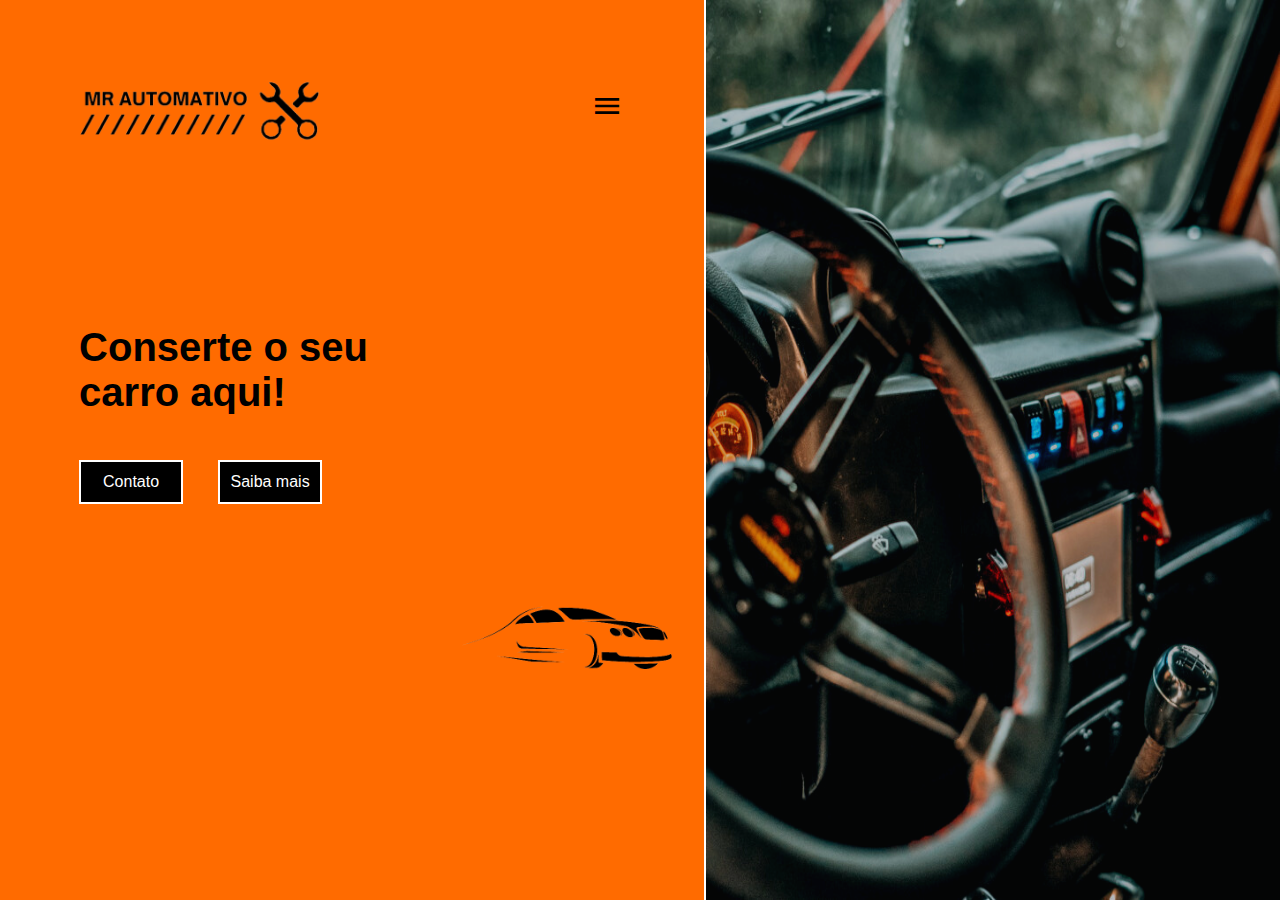
==== projeto-ana/index.html @ 4c3e14bc "segund commit" ====
<!DOCTYPE html>
<html lang="pt-br">
<head>
    <meta charset="UTF-8">
    <meta http-equiv="X-UA-Compatible" content="IE=edge">
    <meta name="viewport" content="width=device-width, initial-scale=1.0">
    <title>MR Automotivo</title>
    <link href="https://fonts.googleapis.com/css2?family=Material+Icons" rel="stylesheet">
    <link rel="stylesheet" href="estilo/pequena.css" media="all">
    <link rel="stylesheet" href="estilo/outros.css">
    <link rel="stylesheet" href="estilo/style.css" media="all">
    <link rel="shortcut icon" href="celular/favicon.ico" type="image/x-icon">
    
</head>
<body>

    <header class="flex w100">
        <div class=" order1 left w33 h100 cor02">
            <i id="burguer" class="material-icons posi-y" onclick="clickMenu()">menu</i>
        </div>
        <div class="order2 center w33 h100 cor02">
            <h1 id="titulo" class="posi-all"><p id="cor-mr">MR</p> Automotivo</h1>
        </div>
        <div class="order3 right w33 h100 cor02">
            <img src="celular/logo01.png" alt="" id="logo" class="posi-y">
        </div>   
    </header>

    <div id="superior01">
        <menu id="itens">
            <ul class="center">
                <li><a href="index.html">Home</a></li>
                <li><a href="sobre/pgsobre.html">Sobre</a></li>
                <li><a href="https://wa.me/message/Q7P6VX5EL46TH1" id="esp">Contato</a></li>
        </menu>
    </div>

    <div id="superior02">
        <menu id="itens2">
            <ul class="center">
                <li><a href="index.html">Home</a></li>
                <li><a href="sobre/pgsobre.html">Sobre</a></li>
                <li><a href="https://wa.me/message/Q7P6VX5EL46TH1" id="esp">Contato</a></li>
                <li><span id="esp2"></span></li>
            </ul>
        </menu>
    </div>

    <main>
        <!--Código para celular-->
        <article id="art1">
            <aside id="art1fundo">
                <h2 id="art1titulo">Conserte o seu <p id="carro">carro</p> aqui!</h2>
            </aside>
        </article>
        
        <section id="paginas">
            <aside class="linkspg">
                <a href="https://wa.me/message/Q7P6VX5EL46TH1" id="pg1" class="paglinks">
                    <p class="tpaginas">Contato</p>
                </a>
            </aside>

            <aside class="linkspg">
                <a href="sobre/pgsobre.html" id="pg2" class="paglinks">
                    <p class="tpaginas">Informações</p>
                </a>
            </aside>
        </section>

        <article id="art2">
                <img src="celular/ft4.png" alt="f1" id="f1">
        </article>

        <article id="contato">
            <h3 class="cta">Entre em contato!</h3>
            <p><a href="https://wa.me/message/Q7P6VX5EL46TH1">Contato</a></p>
        </article>
    </main>

    <footer>
        <p>Oficina Mecânica</p>
    </footer>

        <!--Código para outros dispositivos -->

    <main id="outra01" class="w55 h100">
        <section id="cont" class="flex h100 w100">
            <div id="art01" class="order1 left w80 h100">
                <aside id="boxlogo" class="w100 h35">
                    <img src="outros/ft1.png" alt="" id="logo2" class="marg-left">
                </aside>

                <h1 id="titulo2">Conserte o seu carro aqui!</h1>

                <p id="txbotao1">
                    <a href="https://wa.me/message/Q7P6VX5EL46TH1" id="linkbotao1">Contato
                    </a>
                </p>

                <p id="txbotao2">
                    <a href="sobre/pgsobre.html" id="linkbotao2">Saiba mais
                    </a>
                </p>   
            </div>

            <div id="art02" class="order2 right w20 flex">

                <div id="div001" class="order1 w100 h50"> 
                    <i id="burguer2" class="material-icons w100 posi-x center marg-top" onclick="clickMenu2()">menu</i>
                </div>

                <div id="div002" class="order2 w100 h50">
                    <img src="outros/ft2.png" alt="carro" id="carro-img" class="posi-x">
                </div>

            </div>
        </section>
    </main>

    <aside id="boxright" class="w45">
        <img src="outros/ft3.png" alt="fundo1" id="fundo1">
    </aside>

    <script>
        function clickMenu() {
            if (itens.style.display == 'block') {
                itens.style.display = 'none'
            } else {
                itens.style.display = 'block'
            }
        }

        function clickMenu2() {
            let btnlink01 = document.querySelector('#txbotao1')
            let btnlink02 = document.querySelector('#txbotao2')
            if (itens2.style.display == 'block') {
                btnlink01.style.display = 'block'
                btnlink02.style.display = 'block'
                itens2.style.display = 'none'
            } else {
                btnlink01.style.display = 'none'
                btnlink02.style.display = 'none'
                itens2.style.display = 'block'
            }
        }
    </script>
</body>
</html>
---- projeto-ana/estilo/pequena.css ----
@media screen and (max-width: 800px) {
    section#cont {display: none;}
    aside#boxright {display: none;}
    main#outra01 {display: none;}
    #superior02 {
        display: none;
    }

    :root {
        --cor0: #ff5100;
        --cor1: #FFD2A8;
        --cor2: #000000;
        --cor3: #FFFFFF;
    }
    
    * {
        background-color: var(--cor0);
        font-family: sans-serif;
        margin: 0px;
        padding: 0px;
        box-sizing: border-box;
    }
    
    header {
        background: var(--cor2);
        height: 50px;
    }
    
    i#burguer {
        background-color: var(--cor2);
        color: var(--cor0);
    }
    
    h1#titulo {
        background-color: var(--cor2);
        color: var(--cor3);
        font-family: sans-serif;
        font-size: 20px;
    }

    p#cor-mr{
        display: inline-block;
        background: none;
        color: var(--cor0);
        margin-left: 0;
        margin-right: 1px;
        font-size: 20px;
        font-family: sans-serif;
    }
    
    img#logo {
        background-color: var(--cor2);
        height: 30px;
        width: 30px;
    }
    
    #itens {
        display: none;
        list-style-type: none;
    }
    
    #itens > ul > li > a {
        display: block;
        background-color: var(--cor2);
        color: var(--cor3);
        font-size: 14px;
        font-weight: bold;
        text-decoration: none;
        padding-top: 10px;
        padding-bottom: 10px;
        border-top: 2px solid var(--cor0);
    }

    #esp {
        border-bottom: 2px solid var(--cor0);
    }
    
    #itens > ul > li > a:hover {
        color: var(--cor0);
    }
    
    article#art1 {
        display: inline-block;
        height: 245px;
        width: 100%;
    }
    
    aside#art1fundo {
        display: inline-block;
        text-decoration: none;
        text-align: center;
        background: url(../celular/ft1.png) center center;
        background-size: cover;
        height: 100%;
        width: 100%;
    }
    
    h2#art1titulo {
        background: none;
        font-size: 35px;
        font-weight: bold;
        color: var(--cor3);
        position: relative;
        top: 50%;
        transform: translatey(-50%);
    }
    
    p#carro{
        display: inline-block;
        background: none;
        color: var(--cor0);
        margin-left: -2px;
        margin-right: -2px;
        font-size: 35px;
        font-weight: bold;
    }
    
    section#paginas {
        text-align: center;
        background-color: var(--cor0);
        border-top: 2px solid var(--cor3);
        margin: auto;
        height: 212px;
        width: 100%;
    }
    
    aside.linkspg {
        display: inline-block;
        height: 170px;
        width: 170px;
        margin-left: 10px;
        margin-right: 10px;
        margin-bottom: 20px;
        position: relative;
        top: 20px;
    }
    
    a.paglinks {
        display: inline-block;
        background-size: cover;
        background-position: center center;
        height: 100%;
        width: 100%;
        border-radius: 20px;
    }
    
    a#pg1 {
        background-image: url(../celular/ft2.jpg);
    }
    
    a#pg2 {
        background-image: url(../celular/ft3.png);
    }
    
    p.tpaginas {
        display: inline-block;
        background: none;
        color: var(--cor3);
        font-size: 20px;
        font-weight: bold;
        position: relative;
        top: 50%;
        transform: translateY(-50%);
    }
    
    article#art2 {
        height: 100%;
        width: 100%;
    }
    
    img#f1 {
        height: 100%;
        width: 100%;
        border-top: 2px solid var(--cor3);
        border-bottom: 2px solid var(--cor3);
    }
    
    article#contato {
        padding-top: 120px;
        padding-bottom: 140px;
    }
    
    article#contato > h3 {
        padding: 10px;
        text-align: center;
        font-size: 18px;
    }
    
    article#contato > p {
        text-align: center;
        margin-top: 20px;
        margin-bottom: 10px;
    }
    
    article#contato > p > a {
        background-color: var(--cor2);
        color: var(--cor3);
        text-decoration: none;
        padding: 15px;
        padding-left: 30px;
        padding-right: 30px;
    }
    
    article#contato > p > a:hover {
        background-color: var(--cor0);
        border: 1px solid var(--cor3);
    }
    
    footer > p {
        background-color: var(--cor2);
        color: var(--cor3);
        text-align: center;
        padding: 10px;
        border-top: 2px solid var(--cor3);
    }
    
    section#cont {display: none;}
    aside#boxright {display: none;}
    
}

@media screen and (max-width: 800px) and (min-width: 701px){

    #itens2 {
        display: none;
        margin: 0px;
    }
    
    section#paginas {
        text-align: center;
        background-color: var(--cor0);
        border-top: 2px solid var(--cor3);
        margin: auto;
        height: 332px;
        width: 100%;
    }
    
    aside.linkspg {
        display: inline-block;
        height: 250px;
        width: 250px;
        margin-left: 25px;
        margin-right: 25px;
        margin-bottom: 40px;
        position: relative;
        top: 40px;
    }
}

@media screen and (max-width: 700px) and (min-width: 601px){

    #itens2 {
        display: none;
        margin: 0px;
    }
    
    section#paginas {
        text-align: center;
        background-color: var(--cor0);
        border-top: 2px solid var(--cor3);
        margin: auto;
        height: 312px;
        width: 100%;
    }
    
    aside.linkspg {
        display: inline-block;
        height: 230px;
        width: 230px;
        margin-left: 20px;
        margin-right: 20px;
        margin-bottom: 40px;
        position: relative;
        top: 40px;
    }
}

@media screen and (max-width: 600px) and (min-width: 501px){
    #itens2 {
        display: none;
        margin: 0px;
    }
    
    section#paginas {
        text-align: center;
        background-color: var(--cor0);
        border-top: 2px solid var(--cor3);
        margin: auto;
        height: 282px;
        width: 100%;
    }
    
    aside.linkspg {
        display: inline-block;
        height: 210px;
        width: 210px;
        margin-left: 15px;
        margin-right: 15px;
        margin-bottom: 40px;
        position: relative;
        top: 40px;
    }
}

@media screen (max-width: 400px){
    h1#titulo {
        background-color: var(--cor2);
        color: var(--cor3);
        font-family: sans-serif;
        font-size: 10px;
    }
}
---- projeto-ana/estilo/outros.css ----
@media print {

}

@media screen and (min-width: 801px){
    header {display: none;}
    main {display: none;}
    footer {display: none;}
    i#burguer {display: none;}
    h1#titulo {display: none;}
    img#logo {display: none;}
    #superior01 {display: none;}

    :root {
        --cor0: #FF6B00;
        --cor1: #FFD2A8;
        --cor2: #000000;
        --cor3: #FFFFFF;
    }
    
    * {
        margin: 0px;
        padding: 0px;
        font-family: sans-serif;
    }
    
    html, body {
        height: 100%;
        width: 100%;
    }

    #itens2 {
        display: none;
        position: fixed;
        height: 100%;
        width: 200px;
    }

    #itens2 > ul > li > a {
        display: block;
        background-color: var(--cor2);
        color: var(--cor3);
        font-size: 14px;
        font-weight: bold;
        text-decoration: none;
        padding-top: 30px;
        padding-bottom: 30px;
        border-bottom: 2px solid var(--cor3);
        border-right: 2px solid var(--cor3);
    } 

    #esp2 {
        display: block;
        background-color: var(--cor2);
        color: var(--cor3);
        font-size: 14px;
        font-weight: bold;
        text-decoration: none;
        padding-top: 100%;
        padding-bottom: 100%;
        border-right: 2px solid var(--cor3);
    }
    
    #itens2 > ul > li > a:hover {
        color: var(--cor0);
    }

    main#outra01 {
        display: inline-block;
    }
    
    section#cont {
        box-sizing: border-box;
        background-color: var(--cor0);
    }
    
    aside#boxlogo{
        float: left;
        display: block;
        margin-bottom: 10px;
    }
    
    img#logo2 {
        display: inline-block;
        padding-left: 25px;
        margin-top: -10px;
        height: 240px;
        width: 240px;
    }

    h1#titulo2 {
        width: 300px;
        font-family: sans-serif;
        font-size: 40px;
        font-weight: bold;
        margin-left: 65px;
    } 
    
    p#txbotao1 {
        background-color: var(--cor2);
        text-align: center;
        height: 40px;
        width: 100px;
        margin-left: 65px;
        border: 2px solid var(--cor3);
        float: left;
        position: relative;
        top: 5%;
    }
    
    p#txbotao1:hover {
        background-color: var(--cor0);
        display: block;
    }
    
    a#linkbotao1 {
        color: var(--cor3);
        font-family: Arial, Helvetica, sans-serif;
        text-decoration: none;
        display: inline-block;
        position: relative;
        top: 50%;
        transform: translateY(-50%);
    }
    
    p#txbotao2 {
        background-color: var(--cor2);
        text-align: center;
        height: 40px;
        width: 100px;
        margin-left: 35px;
        border: 2px solid var(--cor3);
        float: left;
        position: relative;
        top: 5%;
    }
    
    p#txbotao2:hover {
        background-color: var(--cor0);
    }
    
    a#linkbotao2 {
        color: var(--cor3);
        font-family: Arial, Helvetica, sans-serif;
        text-decoration: none;
        display: inline-block;
        position: relative;
        top: 50%;
        transform: translateY(-50%);
    }

    #art02 {
        height: 100%;
        margin-left: -29px;
    }

    #div001 {
        float: left;
    }

    #burguer2 {
        font-size: 32px;
    }

    #div002 {
        float: right;
        margin-left: -40px;
    }
    
    img#carro-img {
        margin-top: 83px;
        height: 210px;
        width: 210px;
    }
    
    aside#boxright {
        box-sizing: border-box;
        background-color: var(--cor0);    
        height: 100%;
        width: 45%;
        float: right;
        border-left: 2px solid var(--cor3);
    }
    
    img#fundo1 {
        height: 100%;
        width: 100%;
        margin-bottom: -4px;
    }
}
---- projeto-ana/estilo/style.css ----
html, body {
    height: 100%;
}

.text00 {
    color: var(--cor0);
}

.text01 {
    color: var(--cor1);
}

.text02 {
    color: var(--cor2);
}

.cor00 {
    background-color: var(--cor0);
}

.cor01 {
    background-color: var(--cor1);
}

.cor02 {
    background-color: var(--cor2);
}

.h100 {
    height: 100%;
}

.h50 {
    height: 50%;
}

.h40 {
    height: 40%;
}

.h33 {
	height: 33.33333333%;
}

.h35 {
	height: 35%;
}

.w30 {
	width: 30%;
}

.w20 {
	width: 20%;
}

.w80 {
	width: 80%;
}

.w33 {
	width: 33.3%;
}

.w40 {
	width: 40%;
}

.w45{
	width: 45%;
}

.w50 {
	width: 50%;
}

.w55 {
	width: 55%;
}

.w60 {
	width: 60%;
}

.w70 {
	width: 70%;
}

.w75 {
	width: 75%;
}

.w100 {
	width: 100%;
}

.flex {
    display: flex;
    padding: 0 2%;
	margin: auto;
    flex-wrap: wrap;
}

.flex-header{
	display: flex;
    max-width: 960px;
	padding: 0 2%;
	margin: auto;
    flex-wrap: wrap;
}

.posi-y {
    position: relative;
    top: 50%;
    transform: translateY(-50%);
}

.posi-x {
    position: relative;
    left: 50%;
    transform: translateX(-50%);
}

.posi-all {
    position: relative;
    top: 50%;
    left: 50%;
    transform: translate(-50%, -50%);
}

.marg-top {
    margin-top: 90px;
}

.marg-bottom {
    margin-bottom: 0px;
}

.marg-left {
    margin-left: 40px;
}

.marg-right {
    margin-right: 0px;
}

.padd-top {
    padding-top: 0px;
}

.padd-bottom {
    padding-bottom: 0px;
}

.padd-left {
    padding-left: 0px;
}

.padd-right {
    padding-right: 0px;
}

.left{
	text-align: left;
}

.right{
	text-align: right;
}

.center{
	text-align: center;
}

.order1{
	order: 1;
}

.order2{
	order: 2;
}

.order3{
	order: 3;
}
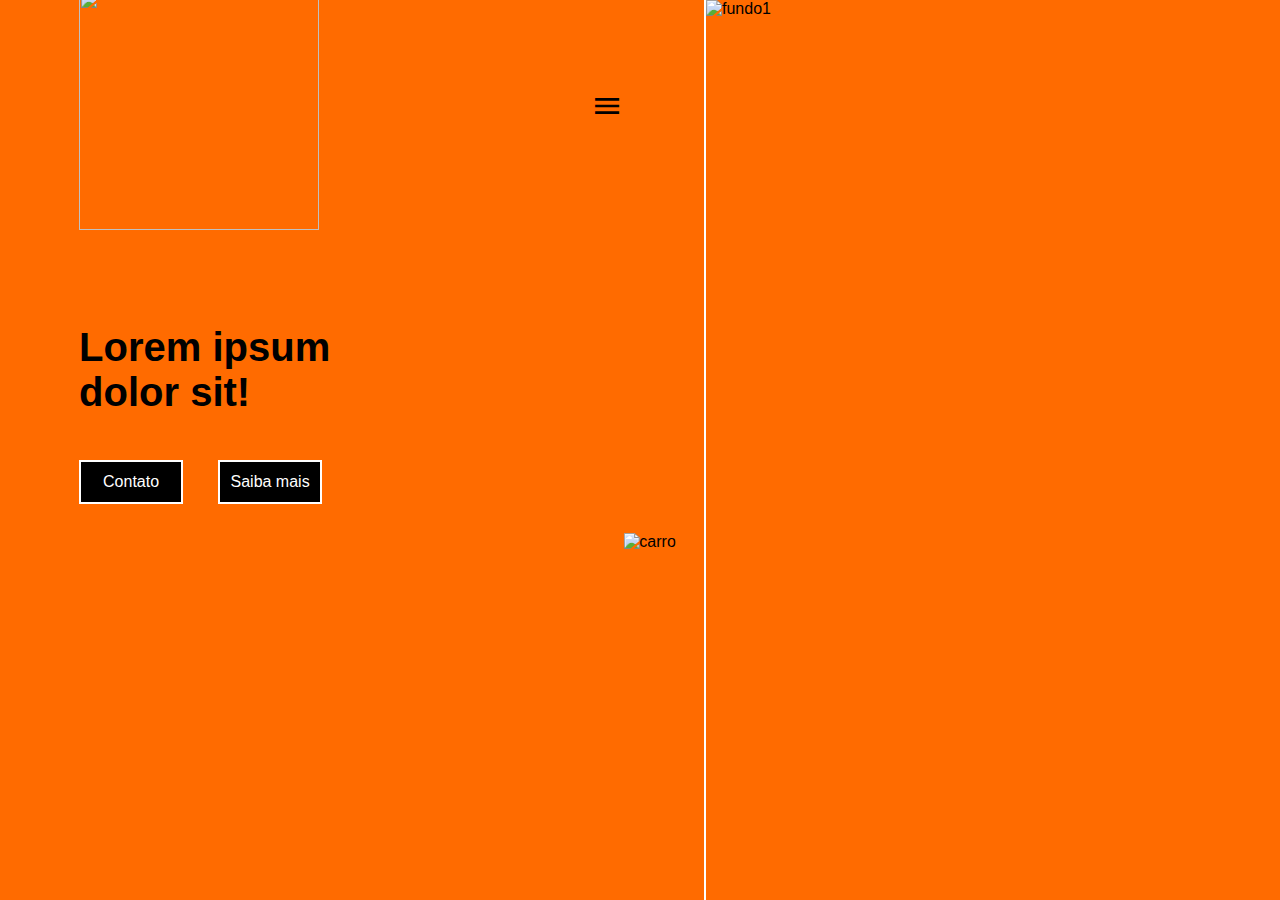
==== commit 2ab16809: "commit 3" ====
--- a/projeto-ana/index.html
+++ b/projeto-ana/index.html
@@ -4,7 +4,7 @@
     <meta charset="UTF-8">
     <meta http-equiv="X-UA-Compatible" content="IE=edge">
     <meta name="viewport" content="width=device-width, initial-scale=1.0">
-    <title>MR Automotivo</title>
+    <title>Título</title>
     <link href="https://fonts.googleapis.com/css2?family=Material+Icons" rel="stylesheet">
     <link rel="stylesheet" href="estilo/pequena.css" media="all">
     <link rel="stylesheet" href="estilo/outros.css">
@@ -19,7 +19,7 @@
             <i id="burguer" class="material-icons posi-y" onclick="clickMenu()">menu</i>
         </div>
         <div class="order2 center w33 h100 cor02">
-            <h1 id="titulo" class="posi-all"><p id="cor-mr">MR</p> Automotivo</h1>
+            <h1 id="titulo" class="posi-all">Lorem</h1>
         </div>
         <div class="order3 right w33 h100 cor02">
             <img src="celular/logo01.png" alt="" id="logo" class="posi-y">
@@ -31,7 +31,7 @@
             <ul class="center">
                 <li><a href="index.html">Home</a></li>
                 <li><a href="sobre/pgsobre.html">Sobre</a></li>
-                <li><a href="https://wa.me/message/Q7P6VX5EL46TH1" id="esp">Contato</a></li>
+                <li><a href="#" id="esp">Contato</a></li>
         </menu>
     </div>
 
@@ -40,7 +40,7 @@
             <ul class="center">
                 <li><a href="index.html">Home</a></li>
                 <li><a href="sobre/pgsobre.html">Sobre</a></li>
-                <li><a href="https://wa.me/message/Q7P6VX5EL46TH1" id="esp">Contato</a></li>
+                <li><a href="#" id="esp">Contato</a></li>
                 <li><span id="esp2"></span></li>
             </ul>
         </menu>
@@ -50,13 +50,13 @@
         <!--Código para celular-->
         <article id="art1">
             <aside id="art1fundo">
-                <h2 id="art1titulo">Conserte o seu <p id="carro">carro</p> aqui!</h2>
+                <h2 id="art1titulo">Lorem ipsum dolor sit amet consectetur?</h2>
             </aside>
         </article>
         
         <section id="paginas">
             <aside class="linkspg">
-                <a href="https://wa.me/message/Q7P6VX5EL46TH1" id="pg1" class="paglinks">
+                <a href="#" id="pg1" class="paglinks">
                     <p class="tpaginas">Contato</p>
                 </a>
             </aside>
@@ -74,12 +74,12 @@
 
         <article id="contato">
             <h3 class="cta">Entre em contato!</h3>
-            <p><a href="https://wa.me/message/Q7P6VX5EL46TH1">Contato</a></p>
+            <p><a href="#">Contato</a></p>
         </article>
     </main>
 
     <footer>
-        <p>Oficina Mecânica</p>
+        <p>Lorem ipsum dolor.</p>
     </footer>
 
         <!--Código para outros dispositivos -->
@@ -91,10 +91,10 @@
                     <img src="outros/ft1.png" alt="" id="logo2" class="marg-left">
                 </aside>
 
-                <h1 id="titulo2">Conserte o seu carro aqui!</h1>
+                <h1 id="titulo2">Lorem ipsum dolor sit!</h1>
 
                 <p id="txbotao1">
-                    <a href="https://wa.me/message/Q7P6VX5EL46TH1" id="linkbotao1">Contato
+                    <a href="#" id="linkbotao1">Contato
                     </a>
                 </p>
 
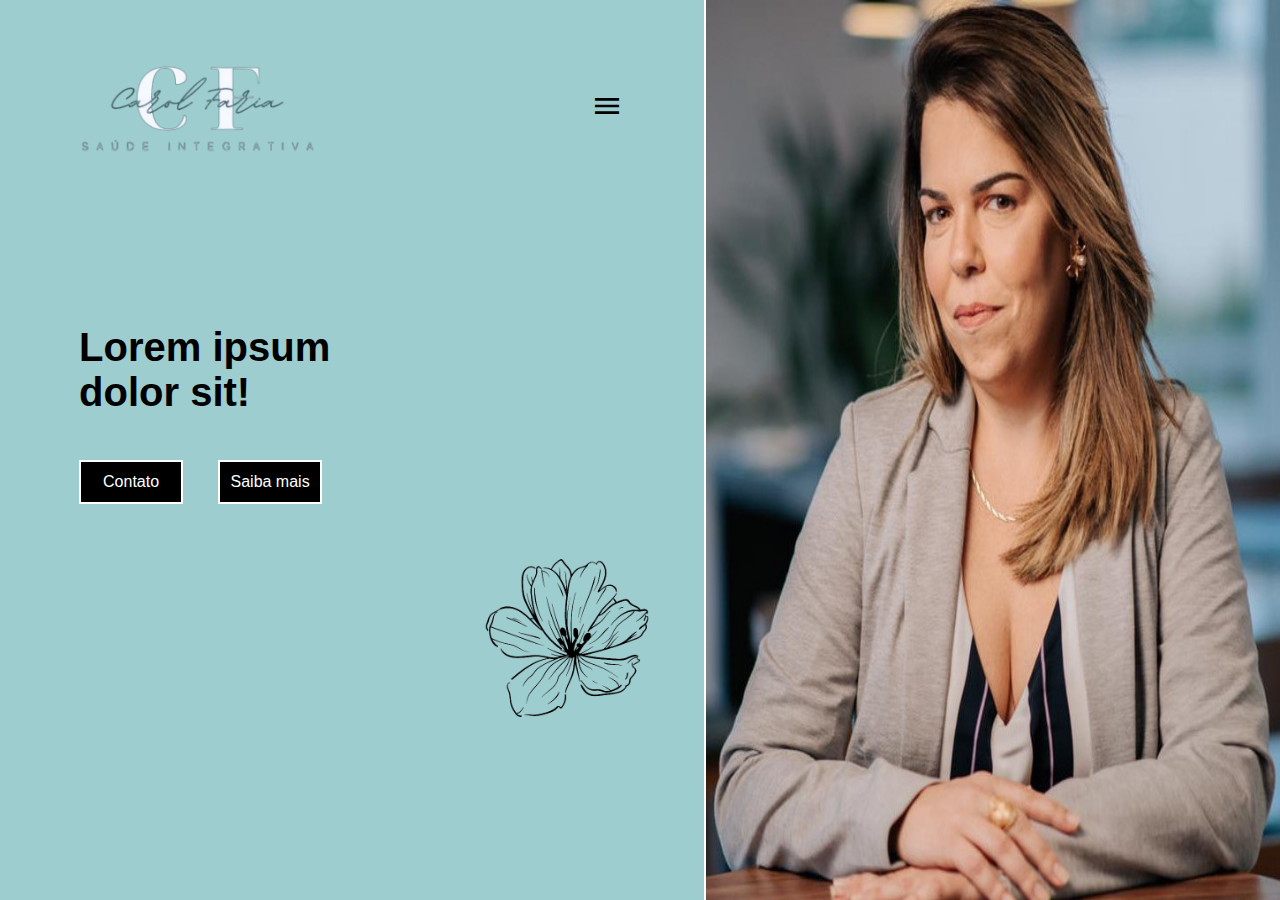
==== commit 01635303: "commit 4" ====
--- a/projeto-ana/index.html
+++ b/projeto-ana/index.html
@@ -69,7 +69,7 @@
         </section>
 
         <article id="art2">
-                <img src="celular/ft4.png" alt="f1" id="f1">
+                <img src="celular/ft4.jpg" alt="f1" id="f1">
         </article>
 
         <article id="contato">
@@ -119,7 +119,7 @@
     </main>
 
     <aside id="boxright" class="w45">
-        <img src="outros/ft3.png" alt="fundo1" id="fundo1">
+        <img src="outros/ft3.jpg" alt="fundo1" id="fundo1">
     </aside>
 
     <script>
--- a/projeto-ana/estilo/pequena.css
+++ b/projeto-ana/estilo/pequena.css
@@ -8,7 +8,7 @@
     }
 
     :root {
-        --cor0: #ff5100;
+        --cor0: #9ECDCF;
         --cor1: #FFD2A8;
         --cor2: #000000;
         --cor3: #FFFFFF;
@@ -29,7 +29,7 @@
     
     i#burguer {
         background-color: var(--cor2);
-        color: var(--cor0);
+        color: var(--cor3);
     }
     
     h1#titulo {
@@ -51,8 +51,8 @@
     
     img#logo {
         background-color: var(--cor2);
-        height: 30px;
-        width: 30px;
+        height: 50px;
+        width: 50px;
     }
     
     #itens {
@@ -90,7 +90,7 @@
         display: inline-block;
         text-decoration: none;
         text-align: center;
-        background: url(../celular/ft1.png) center center;
+        background: url(../celular/ft1.jpg) center center;
         background-size: cover;
         height: 100%;
         width: 100%;
@@ -150,7 +150,7 @@
     }
     
     a#pg2 {
-        background-image: url(../celular/ft3.png);
+        background-image: url(../celular/ft3.jpg);
     }
     
     p.tpaginas {
@@ -303,13 +303,13 @@
     }
 }
 
-@media screen (max-width: 400px){
+/*@media screen (max-width: 400px){
     h1#titulo {
         background-color: var(--cor2);
         color: var(--cor3);
         font-family: sans-serif;
         font-size: 10px;
     }
-}
-
-
+}*/
+
+
--- a/projeto-ana/estilo/outros.css
+++ b/projeto-ana/estilo/outros.css
@@ -12,7 +12,7 @@
     #superior01 {display: none;}
 
     :root {
-        --cor0: #FF6B00;
+        --cor0: #9ECDCF;
         --cor1: #FFD2A8;
         --cor2: #000000;
         --cor3: #FFFFFF;
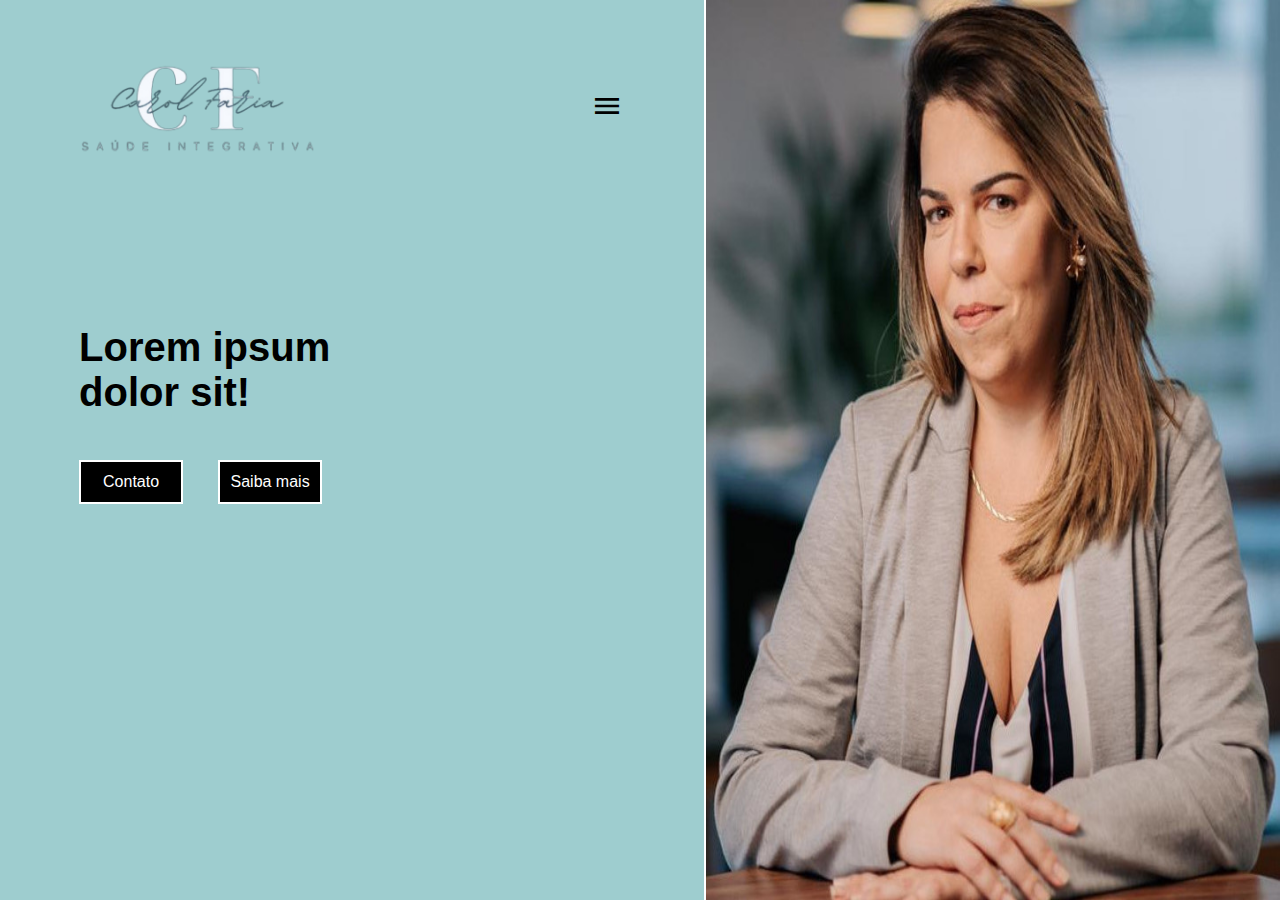
==== commit b57a5583: "commit 5" ====
--- a/projeto-ana/index.html
+++ b/projeto-ana/index.html
@@ -31,7 +31,7 @@
             <ul class="center">
                 <li><a href="index.html">Home</a></li>
                 <li><a href="sobre/pgsobre.html">Sobre</a></li>
-                <li><a href="#" id="esp">Contato</a></li>
+                <li><a href="https://wa.me/message/XVG26H7QULCHG1" id="esp">Contato</a></li>
         </menu>
     </div>
 
@@ -40,7 +40,7 @@
             <ul class="center">
                 <li><a href="index.html">Home</a></li>
                 <li><a href="sobre/pgsobre.html">Sobre</a></li>
-                <li><a href="#" id="esp">Contato</a></li>
+                <li><a href="https://wa.me/message/XVG26H7QULCHG1" id="esp">Contato</a></li>
                 <li><span id="esp2"></span></li>
             </ul>
         </menu>
@@ -56,7 +56,7 @@
         
         <section id="paginas">
             <aside class="linkspg">
-                <a href="#" id="pg1" class="paglinks">
+                <a href="https://wa.me/message/XVG26H7QULCHG1" id="pg1" class="paglinks">
                     <p class="tpaginas">Contato</p>
                 </a>
             </aside>
@@ -74,7 +74,7 @@
 
         <article id="contato">
             <h3 class="cta">Entre em contato!</h3>
-            <p><a href="#">Contato</a></p>
+            <p><a href="https://wa.me/message/XVG26H7QULCHG1">Contato</a></p>
         </article>
     </main>
 
@@ -94,7 +94,7 @@
                 <h1 id="titulo2">Lorem ipsum dolor sit!</h1>
 
                 <p id="txbotao1">
-                    <a href="#" id="linkbotao1">Contato
+                    <a href="https://wa.me/message/XVG26H7QULCHG1" id="linkbotao1">Contato
                     </a>
                 </p>
 
@@ -111,7 +111,7 @@
                 </div>
 
                 <div id="div002" class="order2 w100 h50">
-                    <img src="outros/ft2.png" alt="carro" id="carro-img" class="posi-x">
+                    <img src="outros/ft2.png" alt="flor" id="flor-img" class="posi-x">
                 </div>
 
             </div>
--- a/projeto-ana/estilo/pequena.css
+++ b/projeto-ana/estilo/pequena.css
@@ -69,11 +69,11 @@
         text-decoration: none;
         padding-top: 10px;
         padding-bottom: 10px;
-        border-top: 2px solid var(--cor0);
+        border-top: 2px solid var(--cor3);
     }
 
     #esp {
-        border-bottom: 2px solid var(--cor0);
+        border-bottom: 2px solid var(--cor3);
     }
     
     #itens > ul > li > a:hover {
--- a/projeto-ana/estilo/outros.css
+++ b/projeto-ana/estilo/outros.css
@@ -167,7 +167,8 @@
         margin-left: -40px;
     }
     
-    img#carro-img {
+    img#flor-img {
+        display: none;
         margin-top: 83px;
         height: 210px;
         width: 210px;
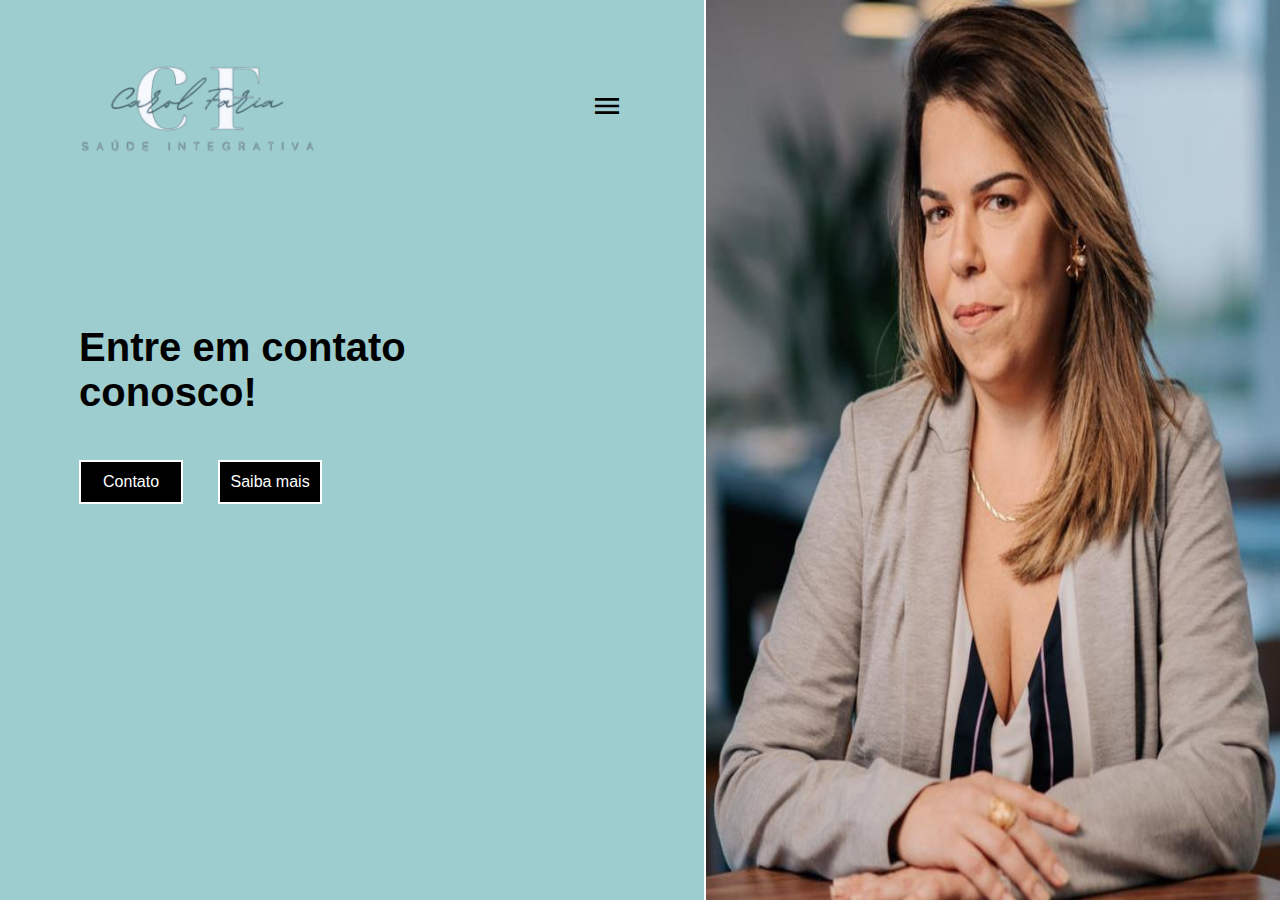
==== commit a8e7f66e: "commit 788353" ====
--- a/projeto-ana/index.html
+++ b/projeto-ana/index.html
@@ -19,7 +19,7 @@
             <i id="burguer" class="material-icons posi-y" onclick="clickMenu()">menu</i>
         </div>
         <div class="order2 center w33 h100 cor02">
-            <h1 id="titulo" class="posi-all">Lorem</h1>
+            <h1 id="titulo" class="posi-all">Carol Faria</h1>
         </div>
         <div class="order3 right w33 h100 cor02">
             <img src="celular/logo01.png" alt="" id="logo" class="posi-y">
@@ -50,7 +50,7 @@
         <!--Código para celular-->
         <article id="art1">
             <aside id="art1fundo">
-                <h2 id="art1titulo">Lorem ipsum dolor sit amet consectetur?</h2>
+                <h2 id="art1titulo">Faça seu tratamento de beleza aqui!</h2>
             </aside>
         </article>
         
@@ -73,13 +73,13 @@
         </article>
 
         <article id="contato">
-            <h3 class="cta">Entre em contato!</h3>
+            <h3 class="cta">Fale conosco!</h3>
             <p><a href="https://wa.me/message/XVG26H7QULCHG1">Contato</a></p>
         </article>
     </main>
 
     <footer>
-        <p>Lorem ipsum dolor.</p>
+        <p>Clínica de Estética</p>
     </footer>
 
         <!--Código para outros dispositivos -->
@@ -91,7 +91,7 @@
                     <img src="outros/ft1.png" alt="" id="logo2" class="marg-left">
                 </aside>
 
-                <h1 id="titulo2">Lorem ipsum dolor sit!</h1>
+                <h1 id="titulo2">Entre em contato conosco!</h1>
 
                 <p id="txbotao1">
                     <a href="https://wa.me/message/XVG26H7QULCHG1" id="linkbotao1">Contato
--- a/projeto-ana/estilo/pequena.css
+++ b/projeto-ana/estilo/pequena.css
@@ -127,13 +127,13 @@
     
     aside.linkspg {
         display: inline-block;
-        height: 170px;
-        width: 170px;
+        height: 150px;
+        width: 150px;
         margin-left: 10px;
         margin-right: 10px;
-        margin-bottom: 20px;
-        position: relative;
-        top: 20px;
+        margin-bottom: 30px;
+        position: relative;
+        top: 30px;
     }
     
     a.paglinks {
--- a/projeto-ana/estilo/outros.css
+++ b/projeto-ana/estilo/outros.css
@@ -89,7 +89,7 @@
     }
 
     h1#titulo2 {
-        width: 300px;
+        width: 350px;
         font-family: sans-serif;
         font-size: 40px;
         font-weight: bold;
